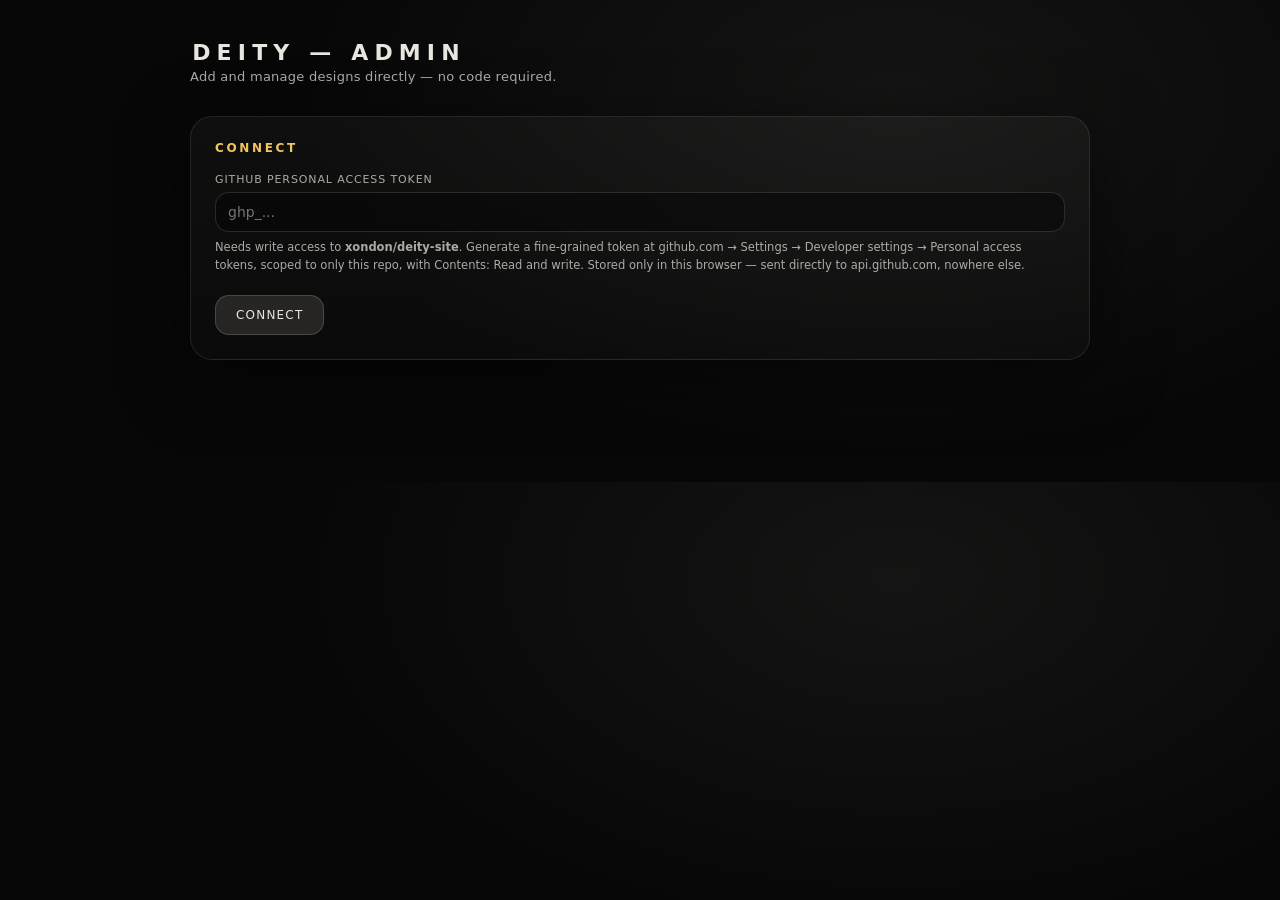
==== admin.html @ 7e50f7ac "Add files via upload" ====
<!doctype html>
<html lang="en">
<head>
<meta charset="UTF-8" />
<meta name="viewport" content="width=device-width, initial-scale=1" />
<title>DEITY — Admin</title>
<meta name="robots" content="noindex, nofollow">
<style>
  :root{
    --bg:#070707;
    --fg:#e9e6df;
    --muted:rgba(233,230,223,.72);
    --ring:rgba(233,230,223,.18);
    --goldA: rgba(241,198,92,.45);
    --goldB: rgba(241,198,92,.25);
    --goldC: rgba(241,198,92,.12);
    --danger:#c05a4f;
    --ok:#7fae87;
  }
  *{box-sizing:border-box}
  body{
    margin:0;
    background:
      radial-gradient(1000px 600px at 70% 20%, rgba(233,230,223,.06), transparent 60%),
      var(--bg);
    color:var(--fg);
    font-family: system-ui, -apple-system, Segoe UI, Roboto, Arial, sans-serif;
    padding:40px 20px 100px;
  }
  .wrap{ max-width:900px; margin:0 auto; }
  h1{
    margin:0 0 4px;
    font-size:22px;
    letter-spacing:.28em;
    text-indent:.1em;
  }
  .sub{ color:var(--muted); margin:0 0 32px; font-size:13px; letter-spacing:.02em; }
  .panel{
    border-radius:22px;
    border:1px solid rgba(233,230,223,.1);
    background: linear-gradient(180deg, rgba(233,230,223,.04), rgba(233,230,223,.02));
    box-shadow:0 18px 70px rgba(0,0,0,.5);
    padding:24px;
    margin-bottom:22px;
  }
  .panel h2{
    margin:0 0 18px;
    font-size:12px;
    letter-spacing:.22em;
    text-transform:uppercase;
    color: rgb(241,198,92);
  }
  label{
    display:block;
    font-size:11px;
    letter-spacing:.08em;
    text-transform:uppercase;
    color:var(--muted);
    margin:16px 0 6px;
  }
  label:first-of-type{ margin-top:0; }
  input[type=text], input[type=number], input[type=url], input[type=password], textarea{
    width:100%;
    background: rgba(7,7,7,.55);
    border:1px solid rgba(233,230,223,.14);
    color:var(--fg);
    padding:11px 12px;
    border-radius:14px;
    font-size:14px;
    font-family:inherit;
    outline:none;
  }
  input:focus, textarea:focus{
    border-color: rgba(241,198,92,.35);
    box-shadow: 0 0 0 4px rgba(241,198,92,.12);
  }
  input[type=file]{
    width:100%;
    font-size:13px;
    color:var(--muted);
  }
  textarea{ resize:vertical; min-height:64px; }
  .row{ display:flex; gap:16px; flex-wrap:wrap; }
  .row > div{ flex:1; min-width:200px; }
  .checkbox-row{ display:flex; align-items:center; gap:8px; margin:16px 0 0; }
  .checkbox-row input{ width:auto; }
  .checkbox-row label{ margin:0; text-transform:none; letter-spacing:0; font-size:13px; color:var(--fg); }
  button{
    font-family:inherit;
    cursor:pointer;
    border:1px solid var(--ring);
    border-radius:14px;
    padding:12px 20px;
    font-size:12px;
    letter-spacing:.1em;
    text-transform:uppercase;
    background:transparent;
    color:var(--fg);
    transition: transform .12s ease, box-shadow .12s ease, background .12s ease;
  }
  button:hover{ transform: translateY(-1px); border-color: rgba(233,230,223,.28); }
  .btn-primary{ background:rgba(233,230,223,.12); }
  .btn-primary:hover{ box-shadow:0 0 20px var(--goldB); background:rgba(233,230,223,.16); }
  .btn-danger{ border-color: rgba(192,90,79,.5); color:#e2a49c; }
  .btn-danger:hover{ background: rgba(192,90,79,.15); }
  button:disabled{ opacity:.45; cursor:not-allowed; }
  .actions{ display:flex; gap:10px; margin-top:20px; flex-wrap:wrap; }
  .product-card{
    display:flex;
    gap:16px;
    padding:14px;
    border:1px solid rgba(233,230,223,.08);
    border-radius:16px;
    margin-bottom:10px;
    align-items:flex-start;
  }
  .product-card .thumbs{ display:flex; gap:6px; flex-shrink:0; }
  .product-card img{
    width:56px; height:56px; object-fit:cover; border-radius:8px;
    background: rgba(7,7,7,.5); border:1px solid rgba(233,230,223,.08);
  }
  .thumb-empty{
    width:56px; height:56px; border-radius:8px;
    background: rgba(7,7,7,.5); border:1px solid rgba(233,230,223,.08);
  }
  .product-card .info{ flex:1; min-width:0; }
  .product-card .info h3{ margin:0 0 4px; font-size:14px; }
  .product-card .info p{ margin:0 0 6px; font-size:12.5px; color:var(--muted); }
  .product-card .meta{ font-size:11px; color:var(--muted); letter-spacing:.04em; }
  .product-card .card-actions{ display:flex; gap:8px; flex-shrink:0; }
  .product-card .card-actions button{ padding:7px 12px; font-size:11px; }
  .inactive{ opacity:.4; }
  .status{
    font-size:13px;
    padding:11px 16px;
    border-radius:14px;
    margin-bottom:20px;
    display:none;
    letter-spacing:.02em;
  }
  .status.show{ display:block; }
  .status.ok{ background: rgba(127,174,135,.12); border:1px solid var(--ok); color:#bfe0c5; }
  .status.error{ background: rgba(192,90,79,.12); border:1px solid var(--danger); color:#f0b3ab; }
  .status.loading{ background: var(--goldC); border:1px solid var(--goldA); color:#f1c65c; }
  .hint{ font-size:11.5px; color:var(--muted); margin-top:6px; line-height:1.6; }
  .locked #app{ display:none; }
  .unlocked #gate{ display:none; }
  .empty{ color:var(--muted); font-size:13px; padding:20px 0; text-align:center; }
</style>
</head>
<body class="locked">
<div class="wrap">
  <h1>DEITY — ADMIN</h1>
  <p class="sub">Add and manage designs directly — no code required.</p>

  <div id="status" class="status"></div>

  <!-- GATE -->
  <div class="panel" id="gate">
    <h2>Connect</h2>
    <label>GitHub Personal Access Token</label>
    <input type="password" id="token" placeholder="ghp_...">
    <p class="hint">
      Needs write access to <strong>xondon/deity-site</strong>. Generate a fine-grained token at
      github.com → Settings → Developer settings → Personal access tokens, scoped to only this repo,
      with Contents: Read and write. Stored only in this browser — sent directly to api.github.com, nowhere else.
    </p>
    <div class="actions">
      <button class="btn-primary" onclick="connect()">Connect</button>
    </div>
  </div>

  <!-- APP -->
  <div id="app">
    <div class="panel">
      <h2>Drop Info</h2>
      <div class="row">
        <div>
          <label>Drop title</label>
          <input type="text" id="dropTitle" placeholder="Drop 003">
        </div>
        <div>
          <label>Tagline</label>
          <input type="text" id="dropTagline" placeholder="Become a Deity">
        </div>
      </div>
    </div>

    <div class="panel">
      <h2 id="formHeading">Add a Design</h2>
      <label>Name</label>
      <input type="text" id="pName" placeholder="DEITY Tee — Poseidon">
      <label>Description</label>
      <textarea id="pDesc" placeholder="Faded navy tee with Poseidon engraving across the back."></textarea>
      <div class="row">
        <div>
          <label>Price (USD)</label>
          <input type="number" id="pPrice" placeholder="60">
        </div>
        <div>
          <label>Shopify buy link</label>
          <input type="url" id="pBuyUrl" placeholder="https://shop.deityco.com/cart/...">
        </div>
      </div>
      <div class="row">
        <div>
          <label>Front image</label>
          <input type="file" id="pFrontFile" accept="image/*">
          <p class="hint" id="pFrontHint">Shown by default on the card.</p>
        </div>
        <div>
          <label>Back image</label>
          <input type="file" id="pBackFile" accept="image/*">
          <p class="hint" id="pBackHint">Shown on hover, next to the front.</p>
        </div>
      </div>
      <div class="checkbox-row">
        <input type="checkbox" id="pActive" checked>
        <label>Live on site</label>
      </div>
      <div class="actions">
        <button class="btn-primary" id="saveProductBtn" onclick="saveProduct()">Add design</button>
        <button onclick="cancelEdit()" id="cancelEditBtn" style="display:none;">Cancel edit</button>
      </div>
    </div>

    <div class="panel">
      <h2>Current Designs</h2>
      <div id="productList"><p class="empty">Loading…</p></div>
    </div>

    <div class="actions">
      <button class="btn-primary" onclick="publish()">Publish changes to site</button>
      <button onclick="disconnect()">Disconnect</button>
    </div>
    <p class="hint">Publishing commits products.json (and any new images) straight to main. The live site picks it up within a minute or two.</p>
  </div>
</div>

<script>
const REPO = 'xondon/deity-site';
const BRANCH = 'main';
const API = 'https://api.github.com';

let token = null;
let productsData = { dropTitle: '', dropTagline: '', products: [] };
let productsSha = null;
let editingId = null;
let pendingImages = []; // [{ path, base64 }] queued for upload on publish

function setStatus(msg, type){
  const el = document.getElementById('status');
  el.textContent = msg;
  el.className = 'status show ' + (type || '');
}
function clearStatus(){ document.getElementById('status').className = 'status'; }

async function gh(path, options){
  const res = await fetch(API + path, Object.assign({
    headers: {
      'Authorization': 'Bearer ' + token,
      'Accept': 'application/vnd.github+json'
    }
  }, options));
  if (!res.ok){
    const body = await res.text();
    throw new Error('GitHub API ' + res.status + ': ' + body);
  }
  return res.status === 204 ? null : res.json();
}

async function connect(){
  const t = document.getElementById('token').value.trim();
  if (!t){ setStatus('Enter a token first.', 'error'); return; }
  token = t;
  setStatus('Connecting…', 'loading');
  try{
    await loadProducts();
    localStorage.setItem('deity_admin_token', token);
    document.body.className = 'unlocked';
    clearStatus();
  }catch(err){
    setStatus('Could not connect: ' + err.message, 'error');
    token = null;
  }
}

function disconnect(){
  localStorage.removeItem('deity_admin_token');
  token = null;
  document.body.className = 'locked';
  document.getElementById('token').value = '';
}

async function loadProducts(){
  const file = await gh('/repos/' + REPO + '/contents/products.json?ref=' + BRANCH);
  productsSha = file.sha;
  const decoded = decodeURIComponent(escape(atob(file.content)));
  productsData = JSON.parse(decoded);
  if (!productsData.products) productsData.products = [];
  document.getElementById('dropTitle').value = productsData.dropTitle || '';
  document.getElementById('dropTagline').value = productsData.dropTagline || '';
  renderProductList();
}

function renderProductList(){
  const list = document.getElementById('productList');
  if (productsData.products.length === 0){
    list.innerHTML = '<p class="empty">No designs yet — add your first one above.</p>';
    return;
  }
  list.innerHTML = '';
  productsData.products.forEach(function(p){
    const card = document.createElement('div');
    card.className = 'product-card' + (p.active === false ? ' inactive' : '');
    const frontThumb = p.frontImage
      ? '<img src="https://raw.githubusercontent.com/' + REPO + '/' + BRANCH + p.frontImage + '">'
      : '<div class="thumb-empty"></div>';
    const backThumb = p.backImage
      ? '<img src="https://raw.githubusercontent.com/' + REPO + '/' + BRANCH + p.backImage + '">'
      : '<div class="thumb-empty"></div>';
    card.innerHTML =
      '<div class="thumbs">' + frontThumb + backThumb + '</div>' +
      '<div class="info">' +
        '<h3>' + p.name + '</h3>' +
        '<p>' + (p.desc || '') + '</p>' +
        '<div class="meta">$' + p.price + (p.active === false ? ' · hidden' : ' · live') + '</div>' +
      '</div>' +
      '<div class="card-actions">' +
        '<button onclick="editProduct(\'' + p.id + '\')">Edit</button>' +
        '<button class="btn-danger" onclick="deleteProduct(\'' + p.id + '\')">Delete</button>' +
      '</div>';
    list.appendChild(card);
  });
}

function slugify(str){
  return str.toLowerCase().trim().replace(/[^a-z0-9]+/g, '-').replace(/(^-|-$)/g, '');
}

function readFileAsBase64(file){
  return new Promise(function(resolve, reject){
    const reader = new FileReader();
    reader.onload = function(){ resolve(reader.result.split(',')[1]); };
    reader.onerror = reject;
    reader.readAsDataURL(file);
  });
}

async function saveProduct(){
  const name = document.getElementById('pName').value.trim();
  const desc = document.getElementById('pDesc').value.trim();
  const price = document.getElementById('pPrice').value.trim();
  const buyUrl = document.getElementById('pBuyUrl').value.trim();
  const active = document.getElementById('pActive').checked;
  const frontFile = document.getElementById('pFrontFile').files[0];
  const backFile = document.getElementById('pBackFile').files[0];

  if (!name || !price || !buyUrl){
    setStatus('Name, price, and buy link are required.', 'error');
    return;
  }

  const existing = editingId ? productsData.products.find(p => p.id === editingId) : null;
  let frontImage = existing ? (existing.frontImage || '') : '';
  let backImage = existing ? (existing.backImage || '') : '';
  const slug = slugify(name);

  if (frontFile){
    const base64 = await readFileAsBase64(frontFile);
    const ext = frontFile.name.split('.').pop();
    frontImage = '/images/' + slug + '-front-' + Date.now() + '.' + ext;
    pendingImages.push({ path: frontImage.replace(/^\//, ''), base64: base64 });
  }
  if (backFile){
    const base64 = await readFileAsBase64(backFile);
    const ext = backFile.name.split('.').pop();
    backImage = '/images/' + slug + '-back-' + Date.now() + '.' + ext;
    pendingImages.push({ path: backImage.replace(/^\//, ''), base64: base64 });
  }

  const product = {
    id: editingId || (slug + '-' + Date.now()),
    name: name,
    desc: desc,
    price: Number(price),
    frontImage: frontImage,
    backImage: backImage,
    buyUrl: buyUrl,
    active: active
  };

  if (editingId){
    const idx = productsData.products.findIndex(p => p.id === editingId);
    productsData.products[idx] = product;
  } else {
    productsData.products.push(product);
  }

  renderProductList();
  cancelEdit();
  setStatus('Added to the list below. Click "Publish changes to site" to go live.', 'ok');
}

function editProduct(id){
  const p = productsData.products.find(p => p.id === id);
  if (!p) return;
  editingId = id;
  document.getElementById('pName').value = p.name;
  document.getElementById('pDesc').value = p.desc || '';
  document.getElementById('pPrice').value = p.price;
  document.getElementById('pBuyUrl').value = p.buyUrl;
  document.getElementById('pActive').checked = p.active !== false;
  document.getElementById('pFrontFile').value = '';
  document.getElementById('pBackFile').value = '';
  document.getElementById('pFrontHint').textContent = p.frontImage
    ? 'Current: ' + p.frontImage + '. Choose a file to replace it.'
    : 'Shown by default on the card.';
  document.getElementById('pBackHint').textContent = p.backImage
    ? 'Current: ' + p.backImage + '. Choose a file to replace it.'
    : 'Shown on hover, next to the front.';
  document.getElementById('formHeading').textContent = 'Edit Design';
  document.getElementById('saveProductBtn').textContent = 'Save changes';
  document.getElementById('cancelEditBtn').style.display = 'inline-block';
  window.scrollTo({ top: 0, behavior: 'smooth' });
}

function cancelEdit(){
  editingId = null;
  document.getElementById('pName').value = '';
  document.getElementById('pDesc').value = '';
  document.getElementById('pPrice').value = '';
  document.getElementById('pBuyUrl').value = '';
  document.getElementById('pActive').checked = true;
  document.getElementById('pFrontFile').value = '';
  document.getElementById('pBackFile').value = '';
  document.getElementById('pFrontHint').textContent = 'Shown by default on the card.';
  document.getElementById('pBackHint').textContent = 'Shown on hover, next to the front.';
  document.getElementById('formHeading').textContent = 'Add a Design';
  document.getElementById('saveProductBtn').textContent = 'Add design';
  document.getElementById('cancelEditBtn').style.display = 'none';
}

function deleteProduct(id){
  if (!confirm('Remove this design from the list? This takes effect once you publish.')) return;
  productsData.products = productsData.products.filter(p => p.id !== id);
  renderProductList();
  setStatus('Removed from the list. Click "Publish changes to site" to go live.', 'ok');
}

async function publish(){
  productsData.dropTitle = document.getElementById('dropTitle').value.trim();
  productsData.dropTagline = document.getElementById('dropTagline').value.trim();

  setStatus('Publishing…', 'loading');
  try{
    for (const img of pendingImages){
      await gh('/repos/' + REPO + '/contents/' + img.path, {
        method: 'PUT',
        body: JSON.stringify({
          message: 'Add product image: ' + img.path,
          content: img.base64,
          branch: BRANCH
        })
      });
    }
    pendingImages = [];

    const content = btoa(unescape(encodeURIComponent(JSON.stringify(productsData, null, 2))));
    const result = await gh('/repos/' + REPO + '/contents/products.json', {
      method: 'PUT',
      body: JSON.stringify({
        message: 'Update products.json via admin',
        content: content,
        sha: productsSha,
        branch: BRANCH
      })
    });
    productsSha = result.content.sha;
    setStatus('Published. The site will pick this up within a minute or two.', 'ok');
  }catch(err){
    setStatus('Publish failed: ' + err.message, 'error');
  }
}

window.addEventListener('DOMContentLoaded', function(){
  const saved = localStorage.getItem('deity_admin_token');
  if (saved){
    document.getElementById('token').value = saved;
    connect();
  }
});
</script>
</body>
</html>
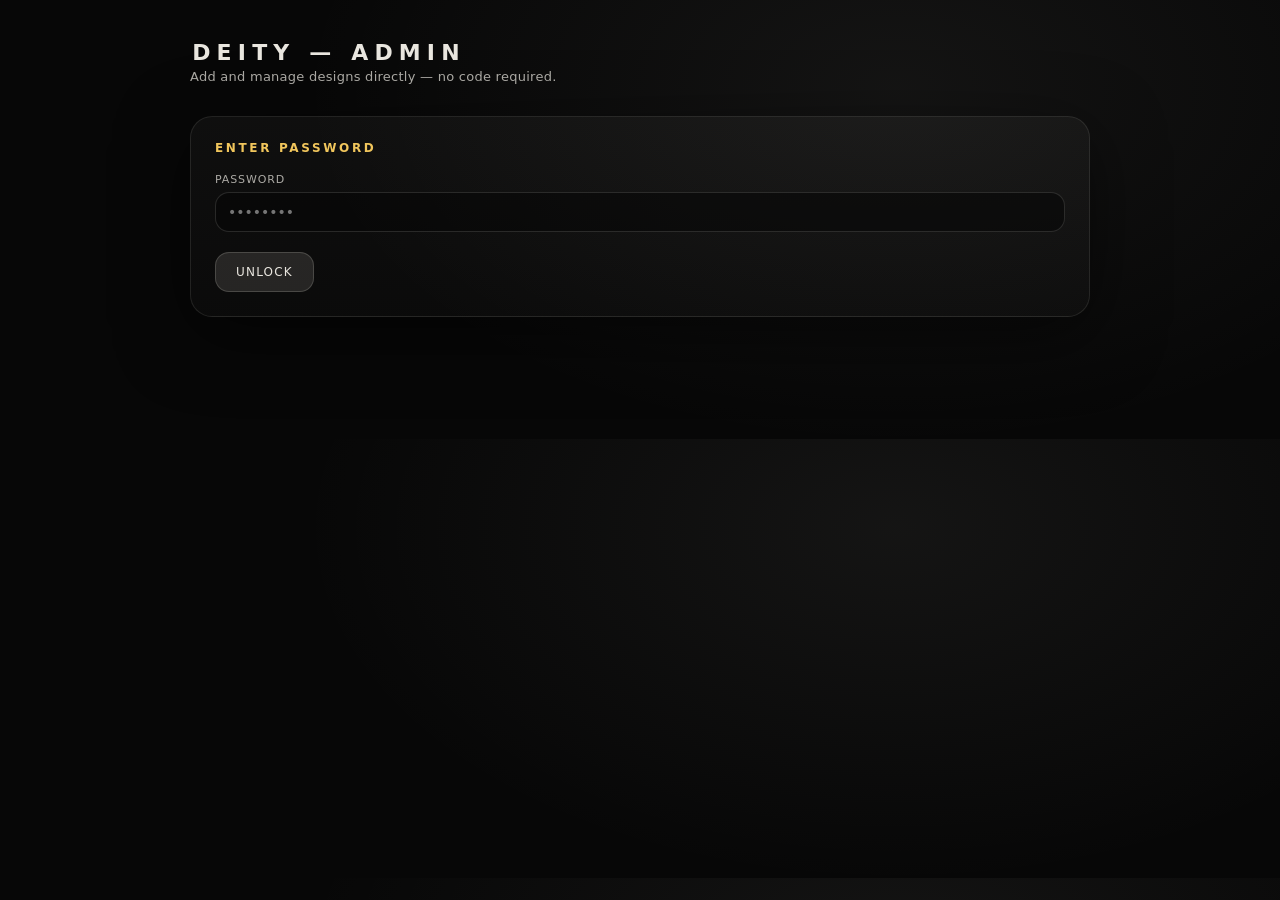
==== commit 91ecc28b: "Add files via upload" ====
--- a/admin.html
+++ b/admin.html
@@ -59,7 +59,7 @@
     margin:16px 0 6px;
   }
   label:first-of-type{ margin-top:0; }
-  input[type=text], input[type=number], input[type=url], input[type=password], textarea{
+  input[type=text], input[type=number], input[type=url], input[type=password], textarea, select{
     width:100%;
     background: rgba(7,7,7,.55);
     border:1px solid rgba(233,230,223,.14);
@@ -70,7 +70,7 @@
     font-family:inherit;
     outline:none;
   }
-  input:focus, textarea:focus{
+  input:focus, textarea:focus, select:focus{
     border-color: rgba(241,198,92,.35);
     box-shadow: 0 0 0 4px rgba(241,198,92,.12);
   }
@@ -145,15 +145,29 @@
   .hint{ font-size:11.5px; color:var(--muted); margin-top:6px; line-height:1.6; }
   .locked #app{ display:none; }
   .unlocked #gate{ display:none; }
+  #passwordGate{ display:none; }
+  body.stage-password #passwordGate{ display:block; }
+  body.stage-password #gate{ display:none; }
+  body.stage-password #app{ display:none; }
   .empty{ color:var(--muted); font-size:13px; padding:20px 0; text-align:center; }
 </style>
 </head>
-<body class="locked">
+<body class="stage-password">
 <div class="wrap">
   <h1>DEITY — ADMIN</h1>
   <p class="sub">Add and manage designs directly — no code required.</p>
 
   <div id="status" class="status"></div>
+
+  <!-- PASSWORD GATE -->
+  <div class="panel" id="passwordGate">
+    <h2>Enter Password</h2>
+    <label>Password</label>
+    <input type="password" id="sitePassword" placeholder="••••••••" onkeydown="if(event.key==='Enter')checkPassword()">
+    <div class="actions">
+      <button class="btn-primary" onclick="checkPassword()">Unlock</button>
+    </div>
+  </div>
 
   <!-- GATE -->
   <div class="panel" id="gate">
@@ -190,6 +204,9 @@
       <h2 id="formHeading">Add a Design</h2>
       <label>Name</label>
       <input type="text" id="pName" placeholder="DEITY Tee — Poseidon">
+      <label>Drop label</label>
+      <input type="text" id="pDrop" placeholder="Drop 004">
+      <p class="hint">Shows as a small badge on the card. Leave blank to hide it.</p>
       <label>Description</label>
       <textarea id="pDesc" placeholder="Faded navy tee with Poseidon engraving across the back."></textarea>
       <div class="row">
@@ -206,7 +223,7 @@
         <div>
           <label>Front image</label>
           <input type="file" id="pFrontFile" accept="image/*">
-          <p class="hint" id="pFrontHint">Shown by default on the card.</p>
+          <p class="hint" id="pFrontHint">Shown by default on the card (unless flipped below).</p>
         </div>
         <div>
           <label>Back image</label>
@@ -214,6 +231,12 @@
           <p class="hint" id="pBackHint">Shown on hover, next to the front.</p>
         </div>
       </div>
+      <label>Card preview</label>
+      <select id="pPreviewFace">
+        <option value="front">Show front by default (hover reveals back)</option>
+        <option value="back">Show back by default (hover reveals front)</option>
+      </select>
+      <p class="hint">Handy when every front looks the same and the back print is what's unique.</p>
       <div class="checkbox-row">
         <input type="checkbox" id="pActive" checked>
         <label>Live on site</label>
@@ -267,6 +290,24 @@
     throw new Error('GitHub API ' + res.status + ': ' + body);
   }
   return res.status === 204 ? null : res.json();
+}
+
+// Front-end password gate. This only screens out casual visitors and
+// crawlers — anyone who views this page's source can read the check
+// below. The GitHub token is the real access control (nothing can be
+// published without a valid token), so treat this as a lightweight
+// door, not a lock.
+const SITE_PASSWORD = 'Xonbronco2018';
+
+function checkPassword(){
+  const entered = document.getElementById('sitePassword').value;
+  if (entered === SITE_PASSWORD){
+    sessionStorage.setItem('deity_admin_unlocked', '1');
+    document.body.className = 'locked';
+    clearStatus();
+  } else {
+    setStatus('Incorrect password.', 'error');
+  }
 }
 
 async function connect(){
@@ -287,9 +328,11 @@
 
 function disconnect(){
   localStorage.removeItem('deity_admin_token');
+  sessionStorage.removeItem('deity_admin_unlocked');
   token = null;
-  document.body.className = 'locked';
+  document.body.className = 'stage-password';
   document.getElementById('token').value = '';
+  document.getElementById('sitePassword').value = '';
 }
 
 async function loadProducts(){
@@ -324,7 +367,7 @@
       '<div class="info">' +
         '<h3>' + p.name + '</h3>' +
         '<p>' + (p.desc || '') + '</p>' +
-        '<div class="meta">$' + p.price + (p.active === false ? ' · hidden' : ' · live') + '</div>' +
+        '<div class="meta">' + (p.drop ? p.drop + ' · ' : '') + '$' + p.price + (p.active === false ? ' · hidden' : ' · live') + '</div>' +
       '</div>' +
       '<div class="card-actions">' +
         '<button onclick="editProduct(\'' + p.id + '\')">Edit</button>' +
@@ -382,10 +425,12 @@
   const product = {
     id: editingId || (slug + '-' + Date.now()),
     name: name,
+    drop: document.getElementById('pDrop').value.trim(),
     desc: desc,
     price: Number(price),
     frontImage: frontImage,
     backImage: backImage,
+    previewFace: document.getElementById('pPreviewFace').value,
     buyUrl: buyUrl,
     active: active
   };
@@ -407,12 +452,14 @@
   if (!p) return;
   editingId = id;
   document.getElementById('pName').value = p.name;
+  document.getElementById('pDrop').value = p.drop || '';
   document.getElementById('pDesc').value = p.desc || '';
   document.getElementById('pPrice').value = p.price;
   document.getElementById('pBuyUrl').value = p.buyUrl;
   document.getElementById('pActive').checked = p.active !== false;
   document.getElementById('pFrontFile').value = '';
   document.getElementById('pBackFile').value = '';
+  document.getElementById('pPreviewFace').value = p.previewFace === 'back' ? 'back' : 'front';
   document.getElementById('pFrontHint').textContent = p.frontImage
     ? 'Current: ' + p.frontImage + '. Choose a file to replace it.'
     : 'Shown by default on the card.';
@@ -428,12 +475,14 @@
 function cancelEdit(){
   editingId = null;
   document.getElementById('pName').value = '';
+  document.getElementById('pDrop').value = '';
   document.getElementById('pDesc').value = '';
   document.getElementById('pPrice').value = '';
   document.getElementById('pBuyUrl').value = '';
   document.getElementById('pActive').checked = true;
   document.getElementById('pFrontFile').value = '';
   document.getElementById('pBackFile').value = '';
+  document.getElementById('pPreviewFace').value = 'front';
   document.getElementById('pFrontHint').textContent = 'Shown by default on the card.';
   document.getElementById('pBackHint').textContent = 'Shown on hover, next to the front.';
   document.getElementById('formHeading').textContent = 'Add a Design';
@@ -484,10 +533,13 @@
 }
 
 window.addEventListener('DOMContentLoaded', function(){
-  const saved = localStorage.getItem('deity_admin_token');
-  if (saved){
-    document.getElementById('token').value = saved;
-    connect();
+  if (sessionStorage.getItem('deity_admin_unlocked') === '1'){
+    document.body.className = 'locked';
+    const saved = localStorage.getItem('deity_admin_token');
+    if (saved){
+      document.getElementById('token').value = saved;
+      connect();
+    }
   }
 });
 </script>
